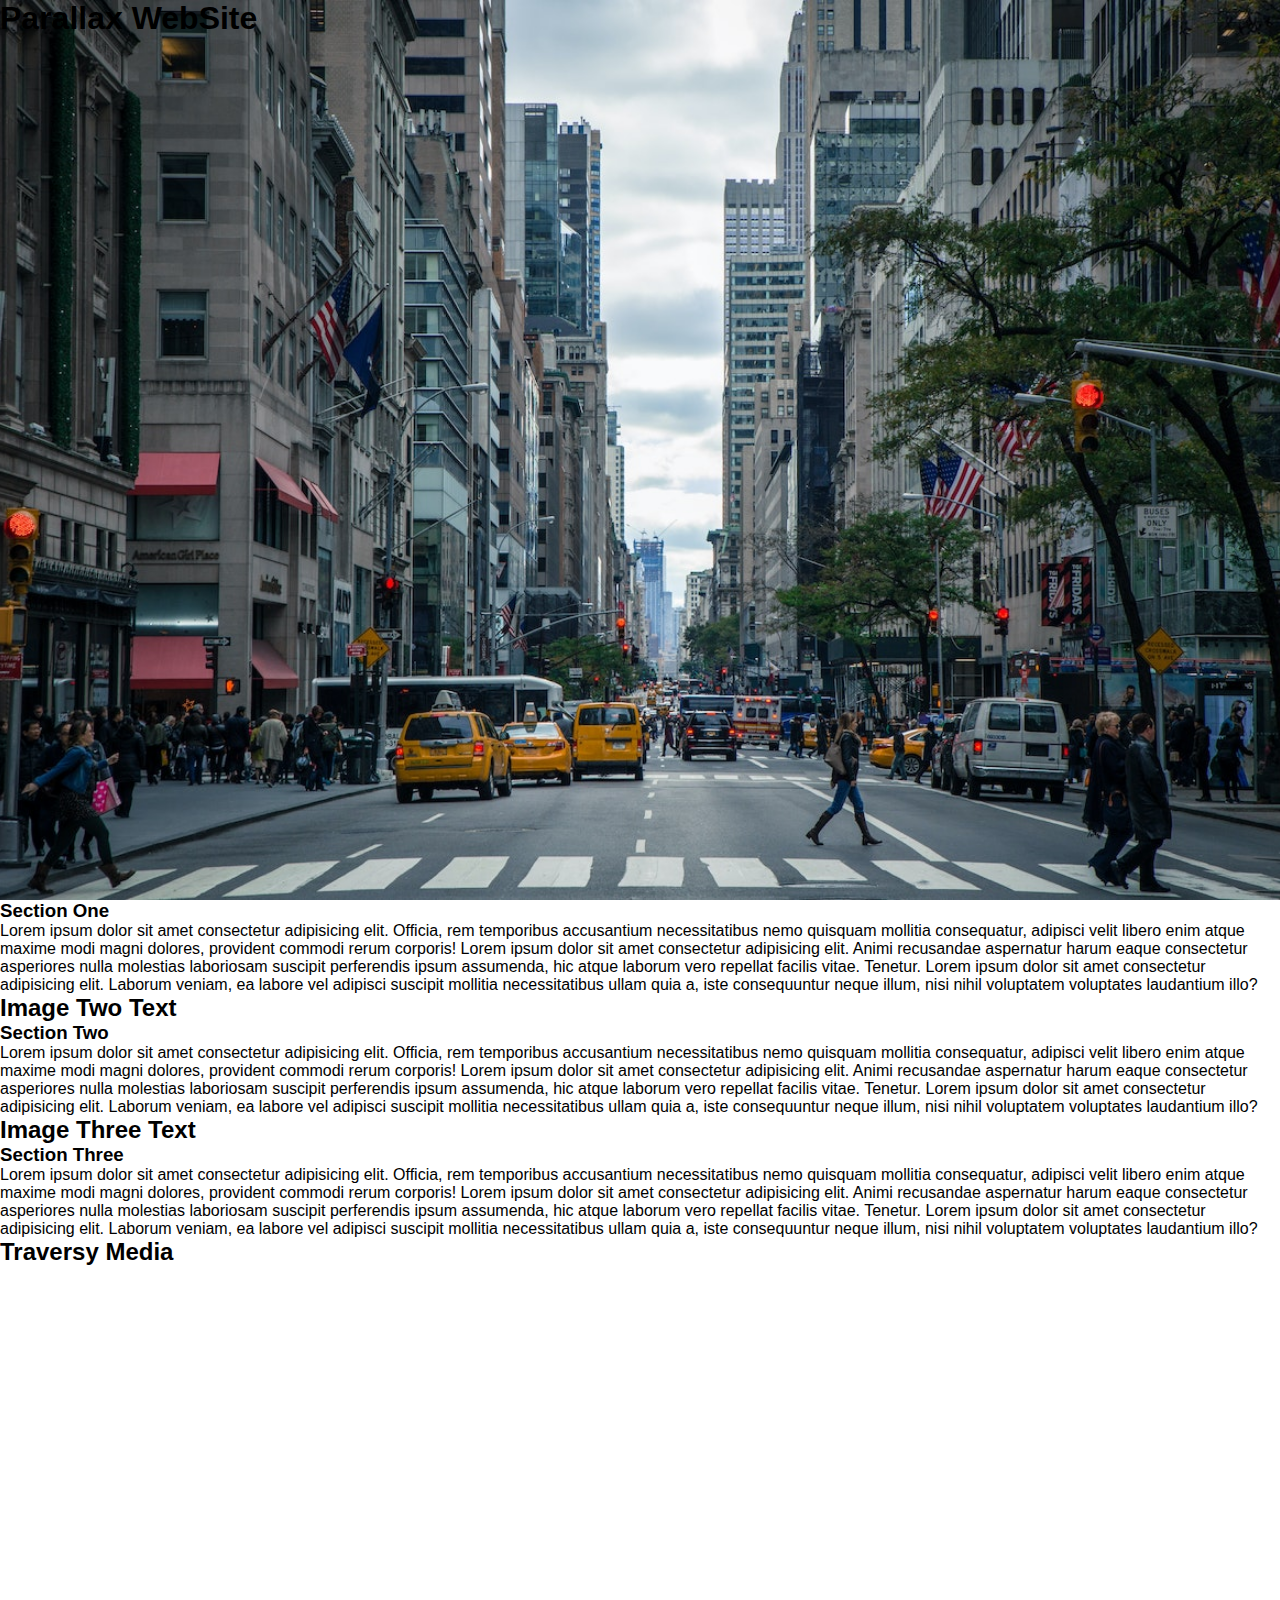
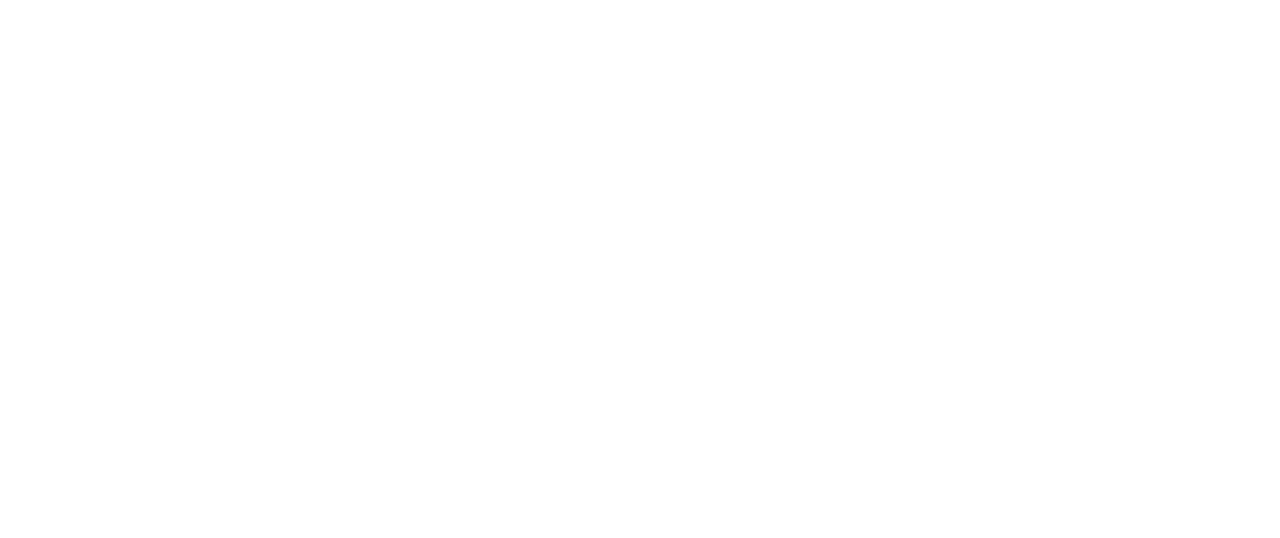
==== html-css/site-parallax/index.html @ 6180560a "em andamento" ====
<!DOCTYPE html>
<html lang="pt-br">
<head>
    <meta charset="UTF-8">
    <meta http-equiv="X-UA-Compatible" content="IE=edge">
    <meta name="viewport" content="width=device-width, initial-scale=1.0">
    <title>Site Parallax</title>
    <link rel="stylesheet" href="estilos/style.css">
</head>
<body>
    <section class="img1">
        <div>
            <h1>Parallax WebSite</h1>
        </div>
    </section>

    <section>
        <div>
            <h3>Section One</h2>
            <p>Lorem ipsum dolor sit amet consectetur adipisicing elit. Officia, rem temporibus accusantium necessitatibus nemo quisquam mollitia consequatur, adipisci velit libero enim atque maxime modi magni dolores, provident commodi rerum corporis! Lorem ipsum dolor sit amet consectetur adipisicing elit. Animi recusandae aspernatur harum eaque consectetur asperiores nulla molestias laboriosam suscipit perferendis ipsum assumenda, hic atque laborum vero repellat facilis vitae. Tenetur. Lorem ipsum dolor sit amet consectetur adipisicing elit. Laborum veniam, ea labore vel adipisci suscipit mollitia necessitatibus ullam quia a, iste consequuntur neque illum, nisi nihil voluptatem voluptates laudantium illo?</p>
        </div>
    </section>

    <section class="img2">
        <div>
            <h2>Image Two Text</h2>
        </div>
    </section>

    <section>
        <div>
            <h3>Section Two</h3>
            <p>Lorem ipsum dolor sit amet consectetur adipisicing elit. Officia, rem temporibus accusantium necessitatibus nemo quisquam mollitia consequatur, adipisci velit libero enim atque maxime modi magni dolores, provident commodi rerum corporis! Lorem ipsum dolor sit amet consectetur adipisicing elit. Animi recusandae aspernatur harum eaque consectetur asperiores nulla molestias laboriosam suscipit perferendis ipsum assumenda, hic atque laborum vero repellat facilis vitae. Tenetur. Lorem ipsum dolor sit amet consectetur adipisicing elit. Laborum veniam, ea labore vel adipisci suscipit mollitia necessitatibus ullam quia a, iste consequuntur neque illum, nisi nihil voluptatem voluptates laudantium illo?</p>
        </div>
    </section>

    <section class="img3">
        <div>
            <h2>Image Three Text</h2>
        </div>
    </section>

    <section>
        <div>
            <h3>Section Three</h3>
            <p>Lorem ipsum dolor sit amet consectetur adipisicing elit. Officia, rem temporibus accusantium necessitatibus nemo quisquam mollitia consequatur, adipisci velit libero enim atque maxime modi magni dolores, provident commodi rerum corporis! Lorem ipsum dolor sit amet consectetur adipisicing elit. Animi recusandae aspernatur harum eaque consectetur asperiores nulla molestias laboriosam suscipit perferendis ipsum assumenda, hic atque laborum vero repellat facilis vitae. Tenetur. Lorem ipsum dolor sit amet consectetur adipisicing elit. Laborum veniam, ea labore vel adipisci suscipit mollitia necessitatibus ullam quia a, iste consequuntur neque illum, nisi nihil voluptatem voluptates laudantium illo?</p>
        </div>
    </section>

    <section class="img1">
        <div>
            <h2>Traversy Media</h2>
        </div>
    </section>
</body>
</html>
---- html-css/site-parallax/estilos/style.css ----
@charset "UTF-8";

* {
    margin: 0;
    padding: 0;
    box-sizing: border-box;
    font-family: sans-serif;
}

section.img1 {
    height: 100vh;
    width: 100vw;

    background: url('../imagens/avenida.jpg') center bottom no-repeat;
    background-size: cover;
    background-attachment: fixed;
}
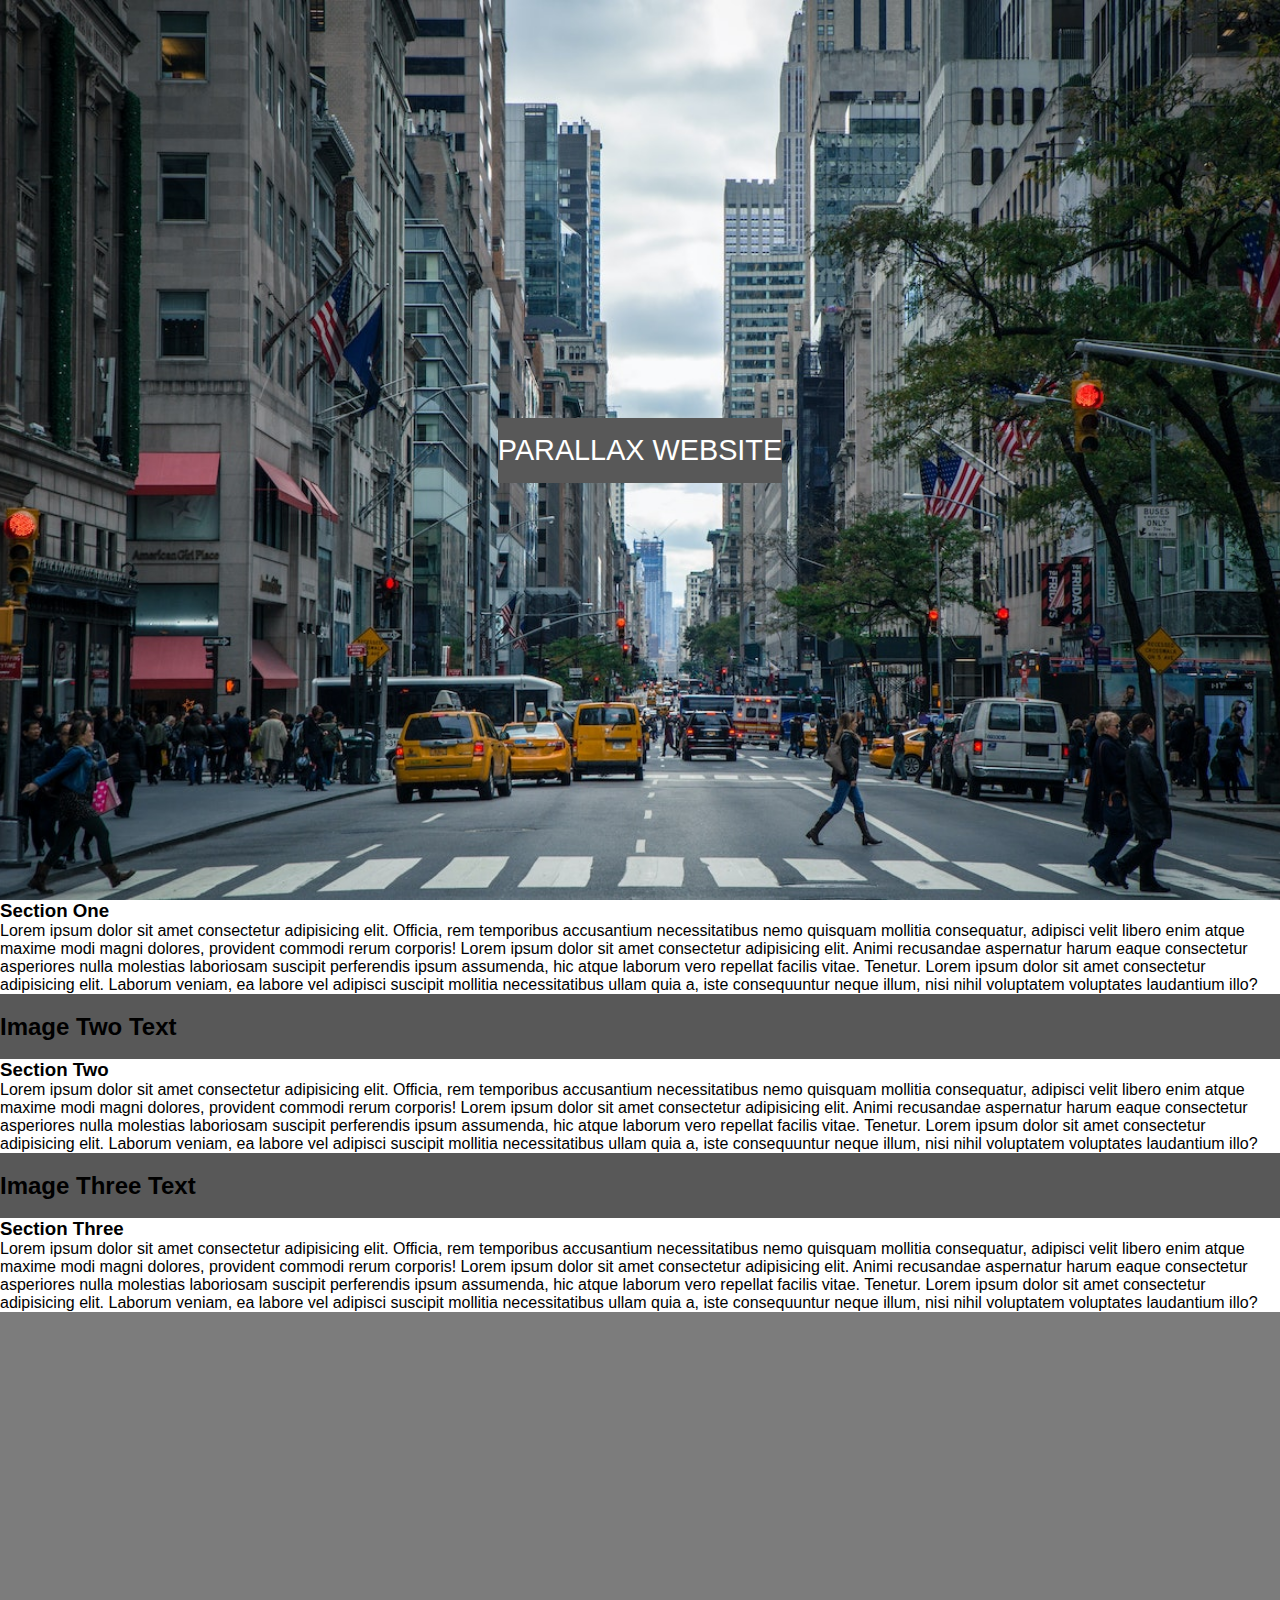
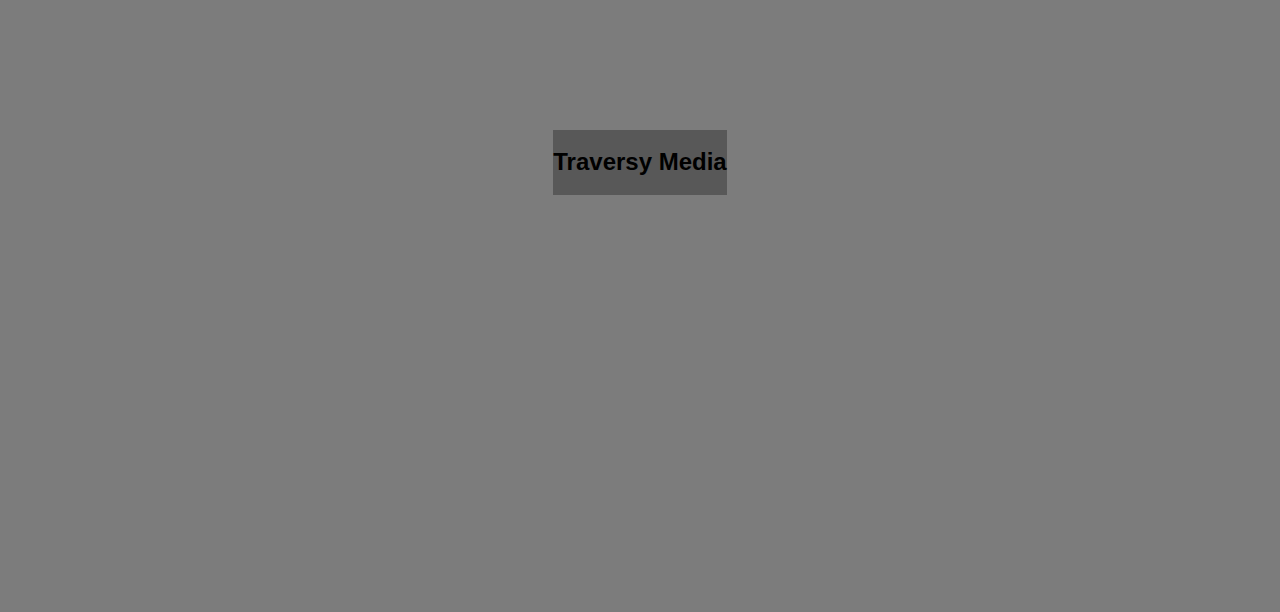
==== commit 584dd431: "salvar" ====
--- a/html-css/site-parallax/index.html
+++ b/html-css/site-parallax/index.html
@@ -9,7 +9,7 @@
 </head>
 <body>
     <section class="img1">
-        <div>
+        <div class="titulo">
             <h1>Parallax WebSite</h1>
         </div>
     </section>
@@ -22,7 +22,7 @@
     </section>
 
     <section class="img2">
-        <div>
+        <div class="titulo">
             <h2>Image Two Text</h2>
         </div>
     </section>
@@ -35,7 +35,7 @@
     </section>
 
     <section class="img3">
-        <div>
+        <div class="titulo">
             <h2>Image Three Text</h2>
         </div>
     </section>
@@ -48,7 +48,7 @@
     </section>
 
     <section class="img1">
-        <div>
+        <div class="titulo">
             <h2>Traversy Media</h2>
         </div>
     </section>
--- a/html-css/site-parallax/estilos/style.css
+++ b/html-css/site-parallax/estilos/style.css
@@ -1,4 +1,11 @@
 @charset "UTF-8";
+
+/*
+    CORES:
+
+    #585858 - cinza
+    #7C7C7C - cinza fundo
+*/
 
 * {
     margin: 0;
@@ -8,10 +15,28 @@
 }
 
 section.img1 {
+    display: flex;
+    justify-content: center;
+    align-items: center;
     height: 100vh;
     width: 100vw;
 
-    background: url('../imagens/avenida.jpg') center bottom no-repeat;
+    background: #7C7C7C url('../imagens/avenida.jpg') center bottom no-repeat;
     background-size: cover;
     background-attachment: fixed;
-}+}
+
+.titulo {
+    display: flex;
+    align-items: center;
+    background-color: #585858;
+    height: 65px;
+}
+
+.titulo > h1 {
+    text-transform: uppercase;
+    color: white;
+    font-size: 1.8em;
+    font-weight: 500;
+}
+
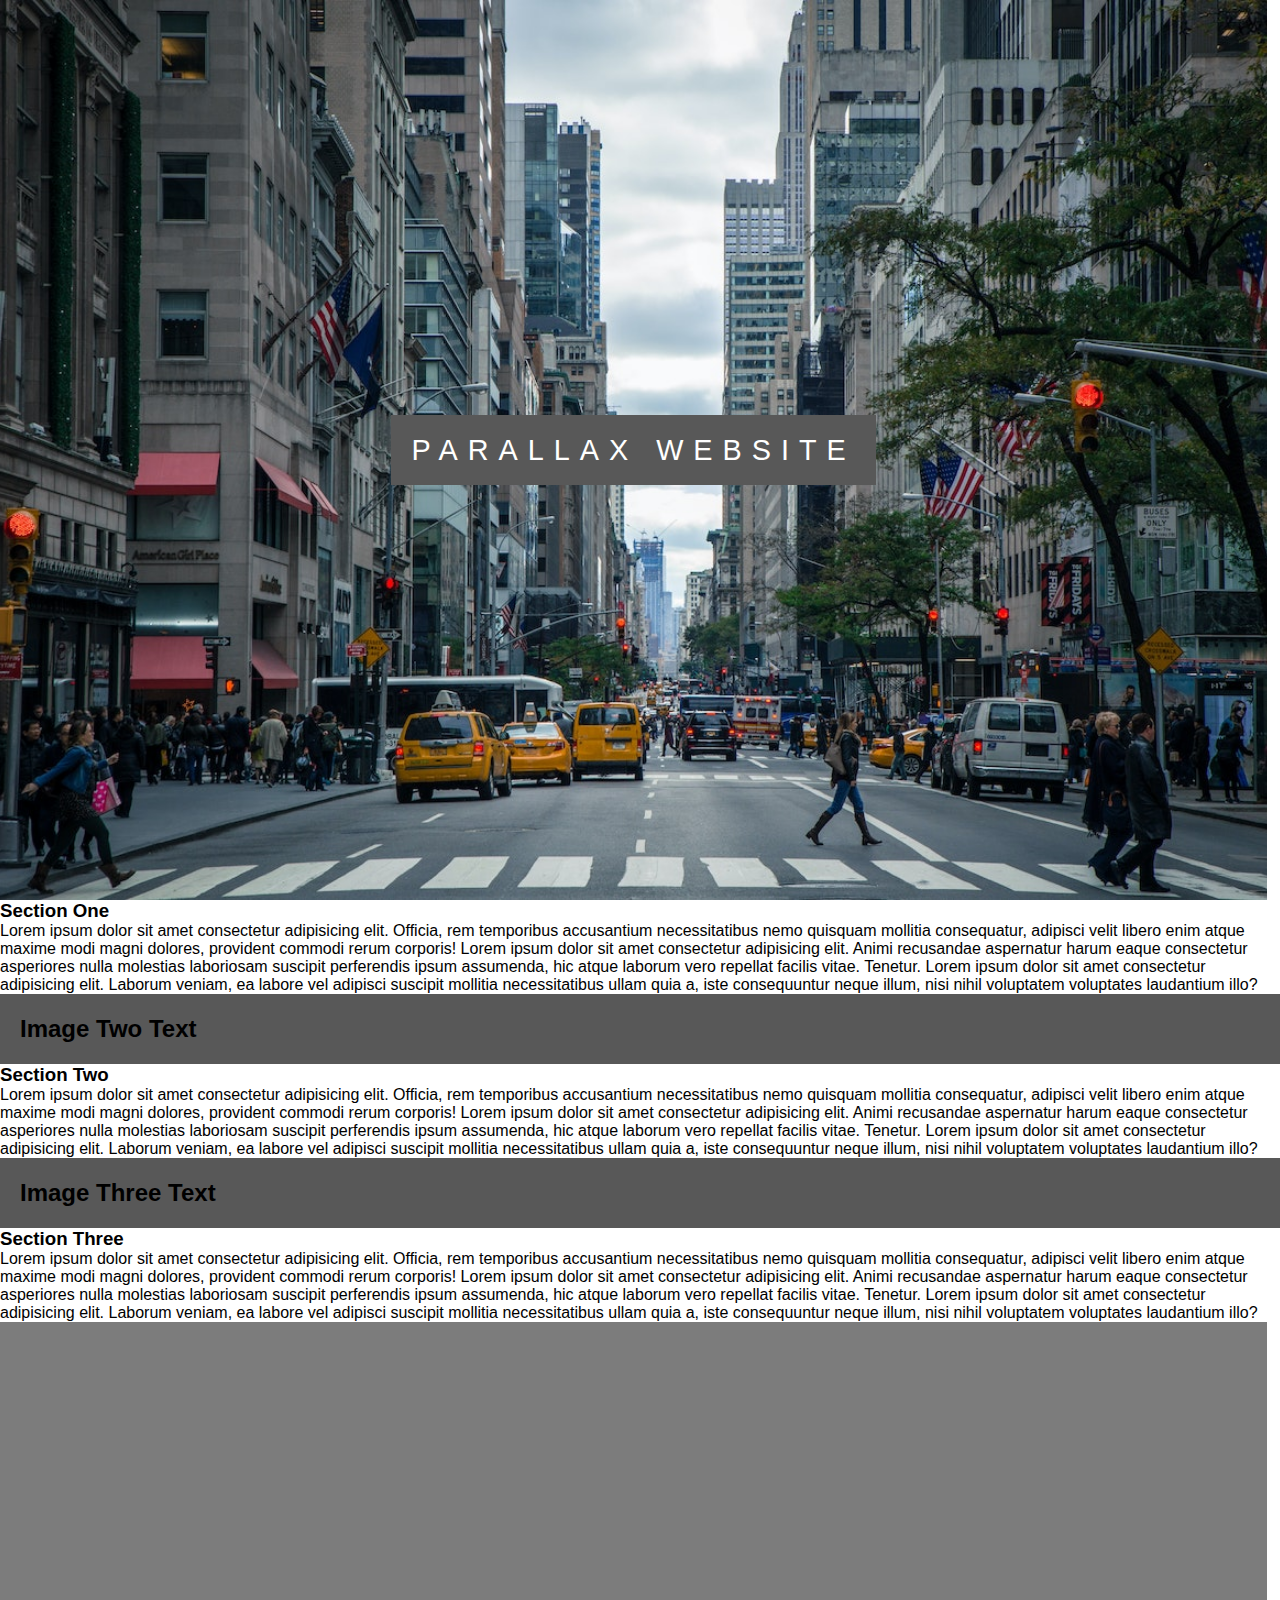
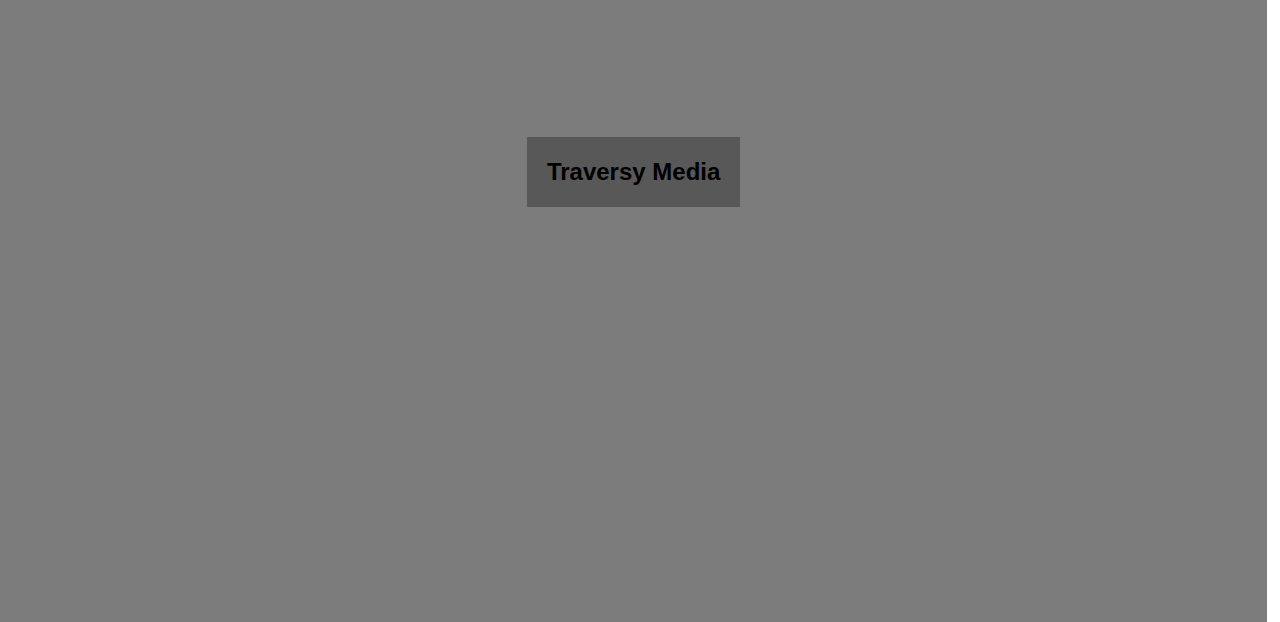
==== commit 6c05e748: "." ====
--- a/html-css/site-parallax/index.html
+++ b/html-css/site-parallax/index.html
@@ -14,7 +14,7 @@
         </div>
     </section>
 
-    <section>
+    <section class="conteudo">
         <div>
             <h3>Section One</h2>
             <p>Lorem ipsum dolor sit amet consectetur adipisicing elit. Officia, rem temporibus accusantium necessitatibus nemo quisquam mollitia consequatur, adipisci velit libero enim atque maxime modi magni dolores, provident commodi rerum corporis! Lorem ipsum dolor sit amet consectetur adipisicing elit. Animi recusandae aspernatur harum eaque consectetur asperiores nulla molestias laboriosam suscipit perferendis ipsum assumenda, hic atque laborum vero repellat facilis vitae. Tenetur. Lorem ipsum dolor sit amet consectetur adipisicing elit. Laborum veniam, ea labore vel adipisci suscipit mollitia necessitatibus ullam quia a, iste consequuntur neque illum, nisi nihil voluptatem voluptates laudantium illo?</p>
@@ -27,7 +27,7 @@
         </div>
     </section>
 
-    <section>
+    <section class="conteudo">
         <div>
             <h3>Section Two</h3>
             <p>Lorem ipsum dolor sit amet consectetur adipisicing elit. Officia, rem temporibus accusantium necessitatibus nemo quisquam mollitia consequatur, adipisci velit libero enim atque maxime modi magni dolores, provident commodi rerum corporis! Lorem ipsum dolor sit amet consectetur adipisicing elit. Animi recusandae aspernatur harum eaque consectetur asperiores nulla molestias laboriosam suscipit perferendis ipsum assumenda, hic atque laborum vero repellat facilis vitae. Tenetur. Lorem ipsum dolor sit amet consectetur adipisicing elit. Laborum veniam, ea labore vel adipisci suscipit mollitia necessitatibus ullam quia a, iste consequuntur neque illum, nisi nihil voluptatem voluptates laudantium illo?</p>
--- a/html-css/site-parallax/estilos/style.css
+++ b/html-css/site-parallax/estilos/style.css
@@ -19,7 +19,7 @@
     justify-content: center;
     align-items: center;
     height: 100vh;
-    width: 100vw;
+    width: 99vw;
 
     background: #7C7C7C url('../imagens/avenida.jpg') center bottom no-repeat;
     background-size: cover;
@@ -30,7 +30,8 @@
     display: flex;
     align-items: center;
     background-color: #585858;
-    height: 65px;
+    height: 70px;
+    padding: 20px;
 }
 
 .titulo > h1 {
@@ -38,5 +39,8 @@
     color: white;
     font-size: 1.8em;
     font-weight: 500;
+    letter-spacing: 10px;
 }
 
+
+
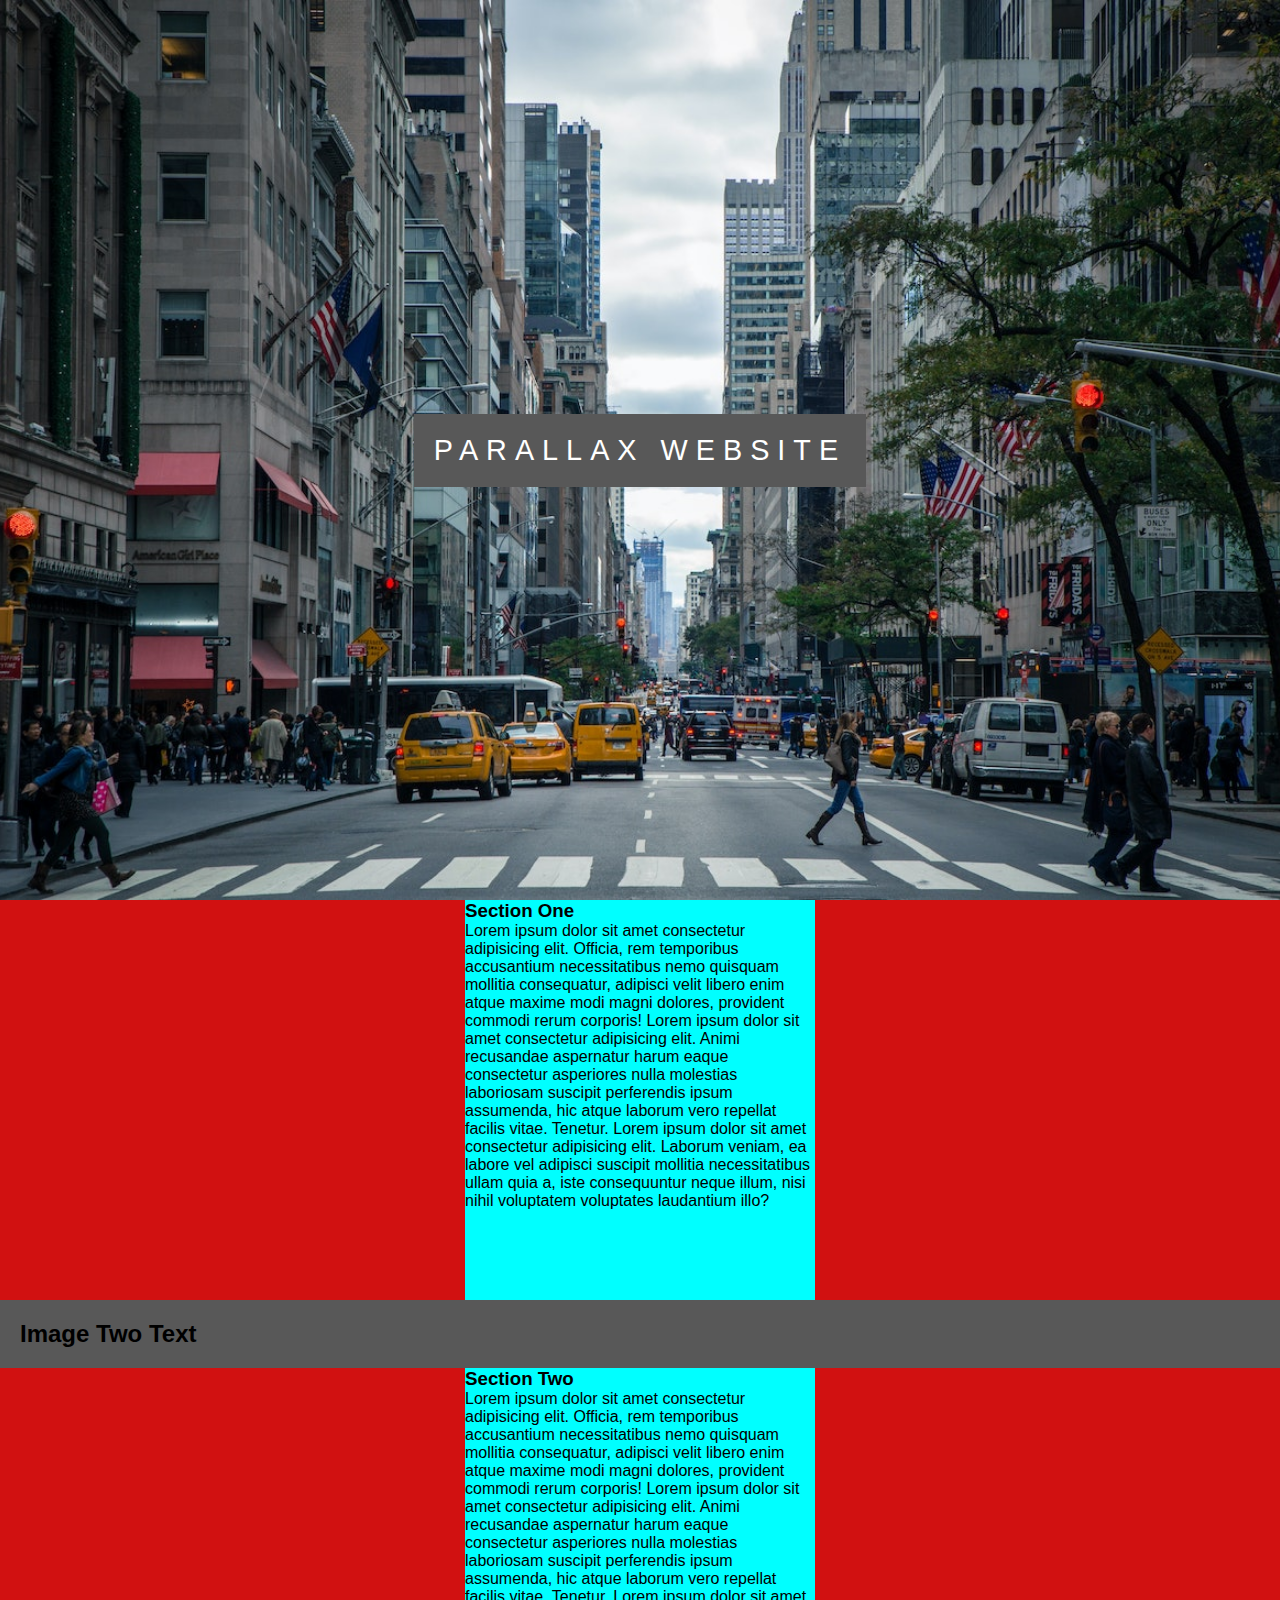
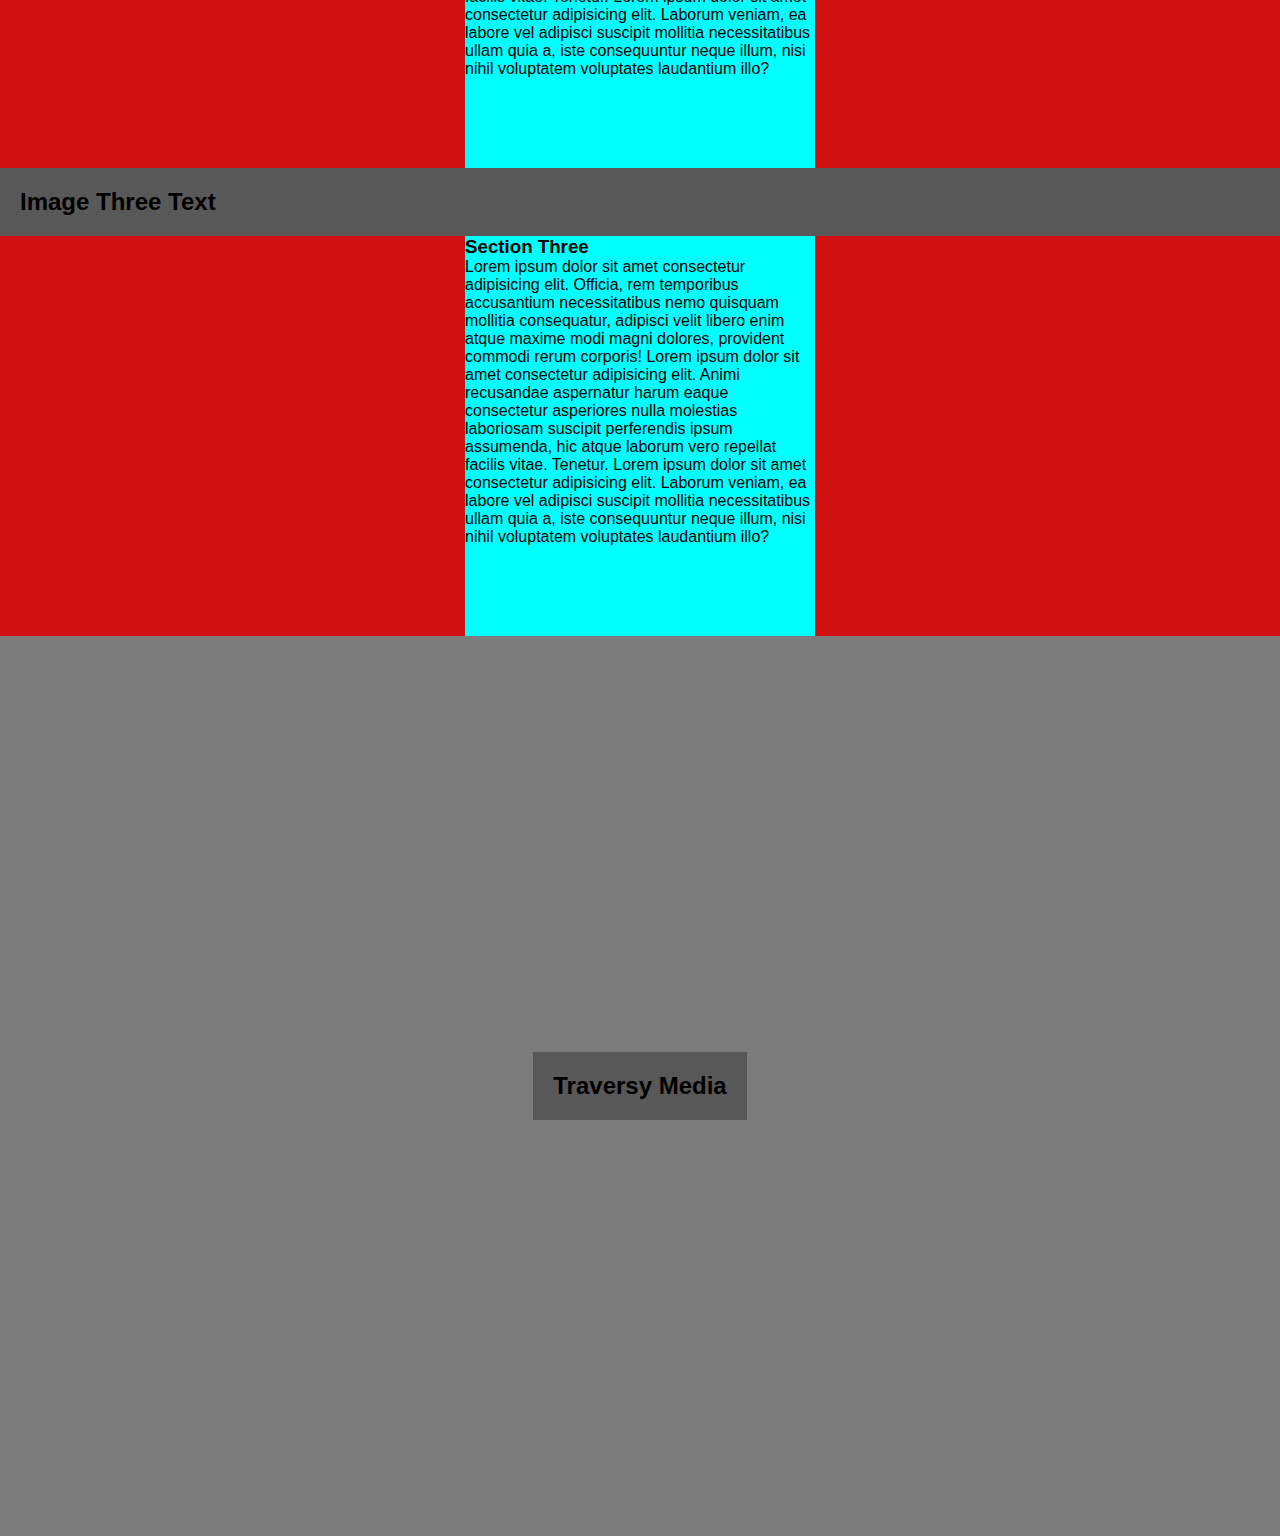
==== commit e4475907: "." ====
--- a/html-css/site-parallax/index.html
+++ b/html-css/site-parallax/index.html
@@ -15,7 +15,7 @@
     </section>
 
     <section class="conteudo">
-        <div>
+        <div class="corpo-conteudo">
             <h3>Section One</h2>
             <p>Lorem ipsum dolor sit amet consectetur adipisicing elit. Officia, rem temporibus accusantium necessitatibus nemo quisquam mollitia consequatur, adipisci velit libero enim atque maxime modi magni dolores, provident commodi rerum corporis! Lorem ipsum dolor sit amet consectetur adipisicing elit. Animi recusandae aspernatur harum eaque consectetur asperiores nulla molestias laboriosam suscipit perferendis ipsum assumenda, hic atque laborum vero repellat facilis vitae. Tenetur. Lorem ipsum dolor sit amet consectetur adipisicing elit. Laborum veniam, ea labore vel adipisci suscipit mollitia necessitatibus ullam quia a, iste consequuntur neque illum, nisi nihil voluptatem voluptates laudantium illo?</p>
         </div>
@@ -28,7 +28,7 @@
     </section>
 
     <section class="conteudo">
-        <div>
+        <div class="corpo-conteudo">
             <h3>Section Two</h3>
             <p>Lorem ipsum dolor sit amet consectetur adipisicing elit. Officia, rem temporibus accusantium necessitatibus nemo quisquam mollitia consequatur, adipisci velit libero enim atque maxime modi magni dolores, provident commodi rerum corporis! Lorem ipsum dolor sit amet consectetur adipisicing elit. Animi recusandae aspernatur harum eaque consectetur asperiores nulla molestias laboriosam suscipit perferendis ipsum assumenda, hic atque laborum vero repellat facilis vitae. Tenetur. Lorem ipsum dolor sit amet consectetur adipisicing elit. Laborum veniam, ea labore vel adipisci suscipit mollitia necessitatibus ullam quia a, iste consequuntur neque illum, nisi nihil voluptatem voluptates laudantium illo?</p>
         </div>
@@ -40,8 +40,8 @@
         </div>
     </section>
 
-    <section>
-        <div>
+    <section class="conteudo">
+        <div class="corpo-conteudo">
             <h3>Section Three</h3>
             <p>Lorem ipsum dolor sit amet consectetur adipisicing elit. Officia, rem temporibus accusantium necessitatibus nemo quisquam mollitia consequatur, adipisci velit libero enim atque maxime modi magni dolores, provident commodi rerum corporis! Lorem ipsum dolor sit amet consectetur adipisicing elit. Animi recusandae aspernatur harum eaque consectetur asperiores nulla molestias laboriosam suscipit perferendis ipsum assumenda, hic atque laborum vero repellat facilis vitae. Tenetur. Lorem ipsum dolor sit amet consectetur adipisicing elit. Laborum veniam, ea labore vel adipisci suscipit mollitia necessitatibus ullam quia a, iste consequuntur neque illum, nisi nihil voluptatem voluptates laudantium illo?</p>
         </div>
--- a/html-css/site-parallax/estilos/style.css
+++ b/html-css/site-parallax/estilos/style.css
@@ -19,7 +19,6 @@
     justify-content: center;
     align-items: center;
     height: 100vh;
-    width: 99vw;
 
     background: #7C7C7C url('../imagens/avenida.jpg') center bottom no-repeat;
     background-size: cover;
@@ -30,7 +29,6 @@
     display: flex;
     align-items: center;
     background-color: #585858;
-    height: 70px;
     padding: 20px;
 }
 
@@ -39,8 +37,19 @@
     color: white;
     font-size: 1.8em;
     font-weight: 500;
-    letter-spacing: 10px;
+    letter-spacing: 8px;
+}
+
+.conteudo {
+    display: flex;
+    justify-content: center;
+    background-color: #d11111;
+    height: 400px;
+}
+
+.conteudo .corpo-conteudo {
+    background-color: aqua;
+    width: 350px;
 }
 
 
-
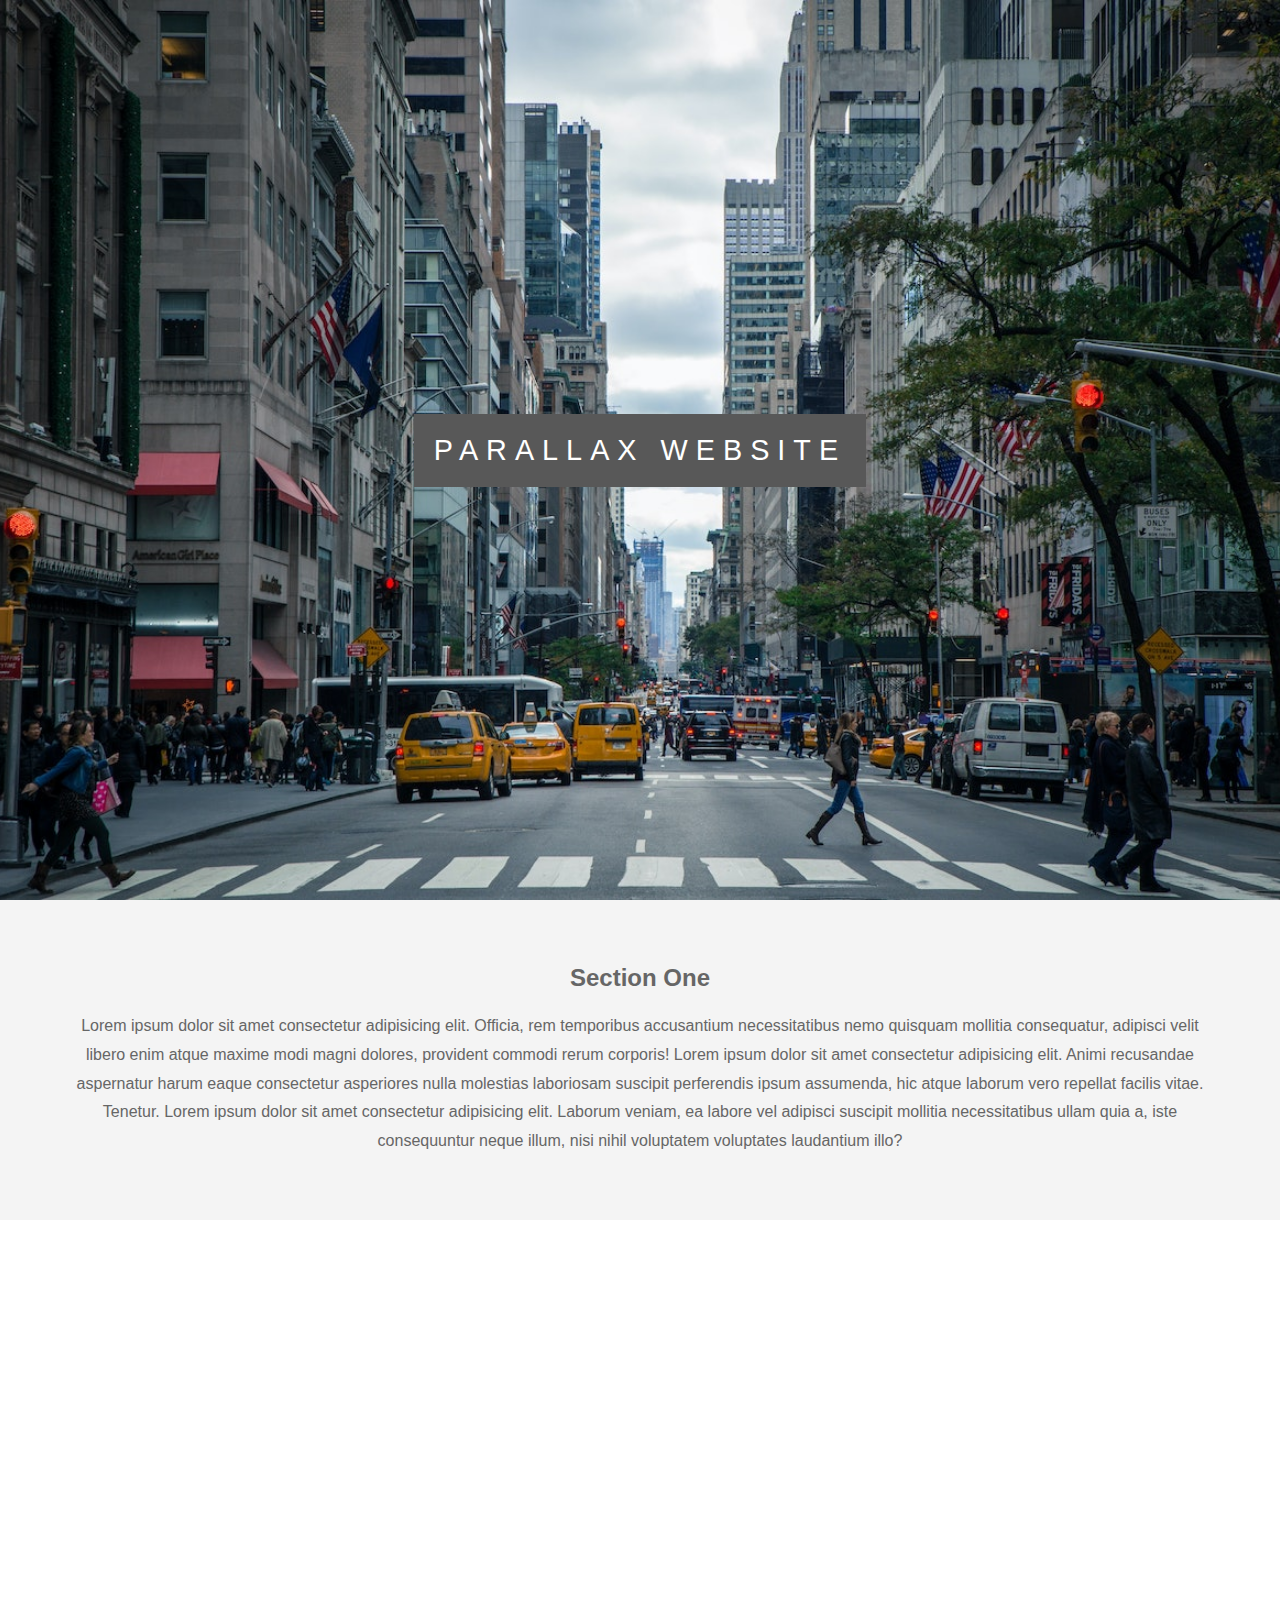
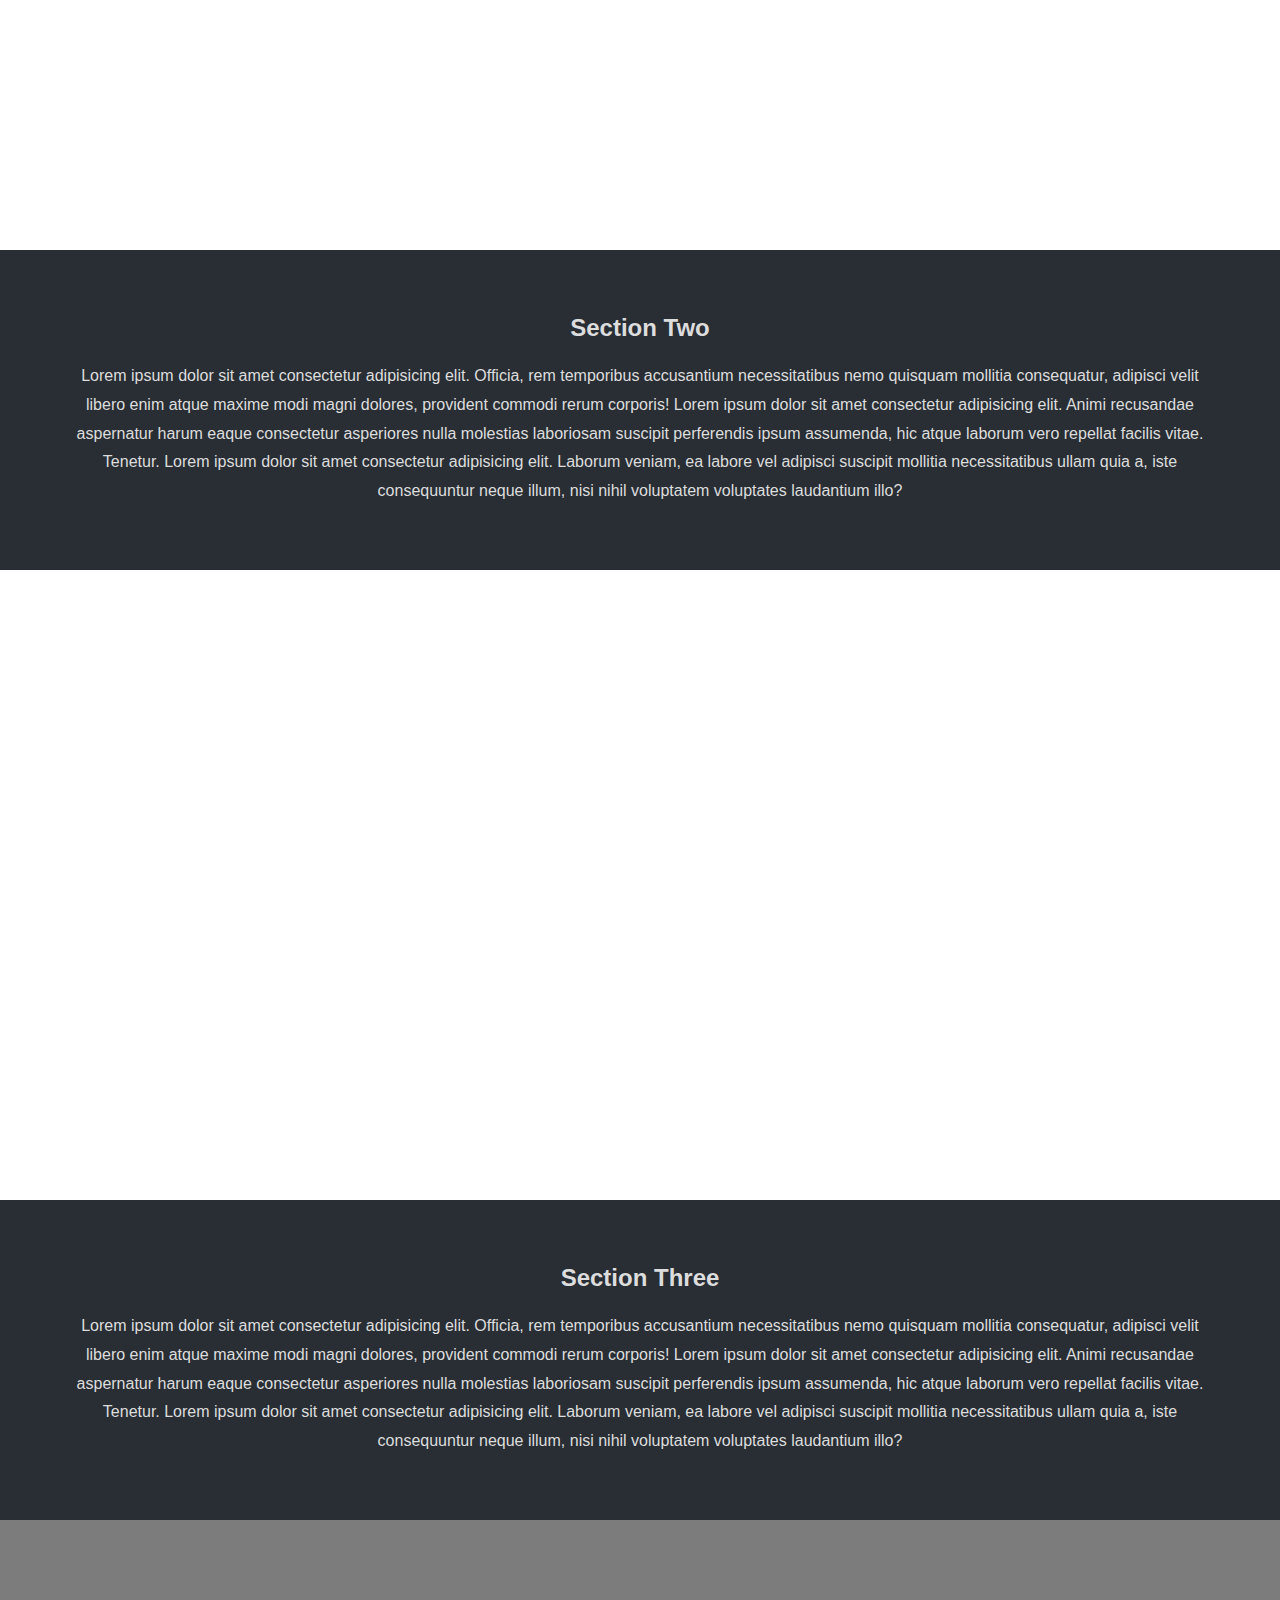
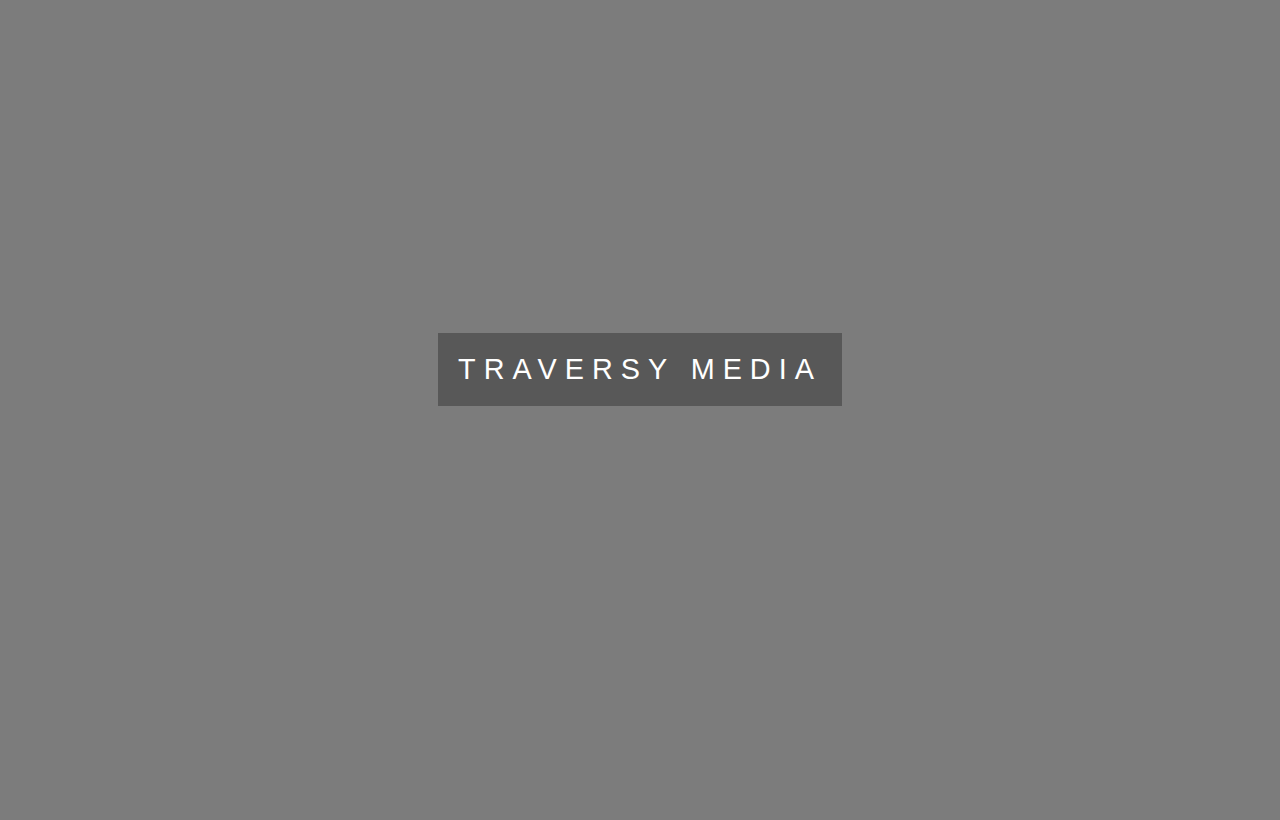
==== commit 7525a3c4: "Projeto site parallax finalizado" ====
--- a/html-css/site-parallax/index.html
+++ b/html-css/site-parallax/index.html
@@ -15,36 +15,30 @@
     </section>
 
     <section class="conteudo">
-        <div class="corpo-conteudo">
             <h3>Section One</h2>
             <p>Lorem ipsum dolor sit amet consectetur adipisicing elit. Officia, rem temporibus accusantium necessitatibus nemo quisquam mollitia consequatur, adipisci velit libero enim atque maxime modi magni dolores, provident commodi rerum corporis! Lorem ipsum dolor sit amet consectetur adipisicing elit. Animi recusandae aspernatur harum eaque consectetur asperiores nulla molestias laboriosam suscipit perferendis ipsum assumenda, hic atque laborum vero repellat facilis vitae. Tenetur. Lorem ipsum dolor sit amet consectetur adipisicing elit. Laborum veniam, ea labore vel adipisci suscipit mollitia necessitatibus ullam quia a, iste consequuntur neque illum, nisi nihil voluptatem voluptates laudantium illo?</p>
-        </div>
     </section>
 
     <section class="img2">
-        <div class="titulo">
+        <div class="subtitulo">
             <h2>Image Two Text</h2>
         </div>
     </section>
 
-    <section class="conteudo">
-        <div class="corpo-conteudo">
+    <section class="conteudo-black">
             <h3>Section Two</h3>
             <p>Lorem ipsum dolor sit amet consectetur adipisicing elit. Officia, rem temporibus accusantium necessitatibus nemo quisquam mollitia consequatur, adipisci velit libero enim atque maxime modi magni dolores, provident commodi rerum corporis! Lorem ipsum dolor sit amet consectetur adipisicing elit. Animi recusandae aspernatur harum eaque consectetur asperiores nulla molestias laboriosam suscipit perferendis ipsum assumenda, hic atque laborum vero repellat facilis vitae. Tenetur. Lorem ipsum dolor sit amet consectetur adipisicing elit. Laborum veniam, ea labore vel adipisci suscipit mollitia necessitatibus ullam quia a, iste consequuntur neque illum, nisi nihil voluptatem voluptates laudantium illo?</p>
-        </div>
     </section>
 
     <section class="img3">
-        <div class="titulo">
+        <div class="subtitulo">
             <h2>Image Three Text</h2>
         </div>
     </section>
 
-    <section class="conteudo">
-        <div class="corpo-conteudo">
+    <section class="conteudo-black">
             <h3>Section Three</h3>
             <p>Lorem ipsum dolor sit amet consectetur adipisicing elit. Officia, rem temporibus accusantium necessitatibus nemo quisquam mollitia consequatur, adipisci velit libero enim atque maxime modi magni dolores, provident commodi rerum corporis! Lorem ipsum dolor sit amet consectetur adipisicing elit. Animi recusandae aspernatur harum eaque consectetur asperiores nulla molestias laboriosam suscipit perferendis ipsum assumenda, hic atque laborum vero repellat facilis vitae. Tenetur. Lorem ipsum dolor sit amet consectetur adipisicing elit. Laborum veniam, ea labore vel adipisci suscipit mollitia necessitatibus ullam quia a, iste consequuntur neque illum, nisi nihil voluptatem voluptates laudantium illo?</p>
-        </div>
     </section>
 
     <section class="img1">
--- a/html-css/site-parallax/estilos/style.css
+++ b/html-css/site-parallax/estilos/style.css
@@ -32,7 +32,7 @@
     padding: 20px;
 }
 
-.titulo > h1 {
+.titulo > h1,h2 {
     text-transform: uppercase;
     color: white;
     font-size: 1.8em;
@@ -42,14 +42,67 @@
 
 .conteudo {
     display: flex;
+    flex-direction: column;
     justify-content: center;
-    background-color: #d11111;
-    height: 400px;
+    padding: 4em;
+
+    background-color: #F4F4F4;
+    color: #666666;
 }
 
-.conteudo .corpo-conteudo {
-    background-color: aqua;
-    width: 350px;
+.conteudo h3 {
+    text-align: center;
+    padding-bottom: 20px;
+    font-size: 1.5em;
+}
+
+.conteudo p {
+    line-height: 1.8em;
+    text-align: center;
+}
+
+section.img2 {
+    display: flex;
+    justify-content: center;
+    align-items: center;
+
+    background: url('../imagens/avenida-desfoc.jpg') no-repeat bottom center fixed;
+    background-size: cover;
+
+    height: 70vh;
+}
+
+.conteudo-black {
+    display: flex;
+    flex-direction: column;
+    justify-content: center;
+    align-items: center;
+    padding: 4em;
+
+    background-color: #282E34;
+    color: #DDDDDD;
+}
+
+.conteudo-black h3 {
+    text-align: center;
+    padding-bottom: 20px;
+    font-size: 1.5em;
+}
+
+.conteudo-black p {
+    line-height: 1.8em;
+    text-align: center;
+}
+
+.img3 {
+    display: flex;
+    justify-content: center;
+    align-items: center;
+
+    background: url('../imagens/paisagem.jpg') no-repeat center center fixed;
+    background-size: cover;
+
+    height: 70vh;
 }
 
 
